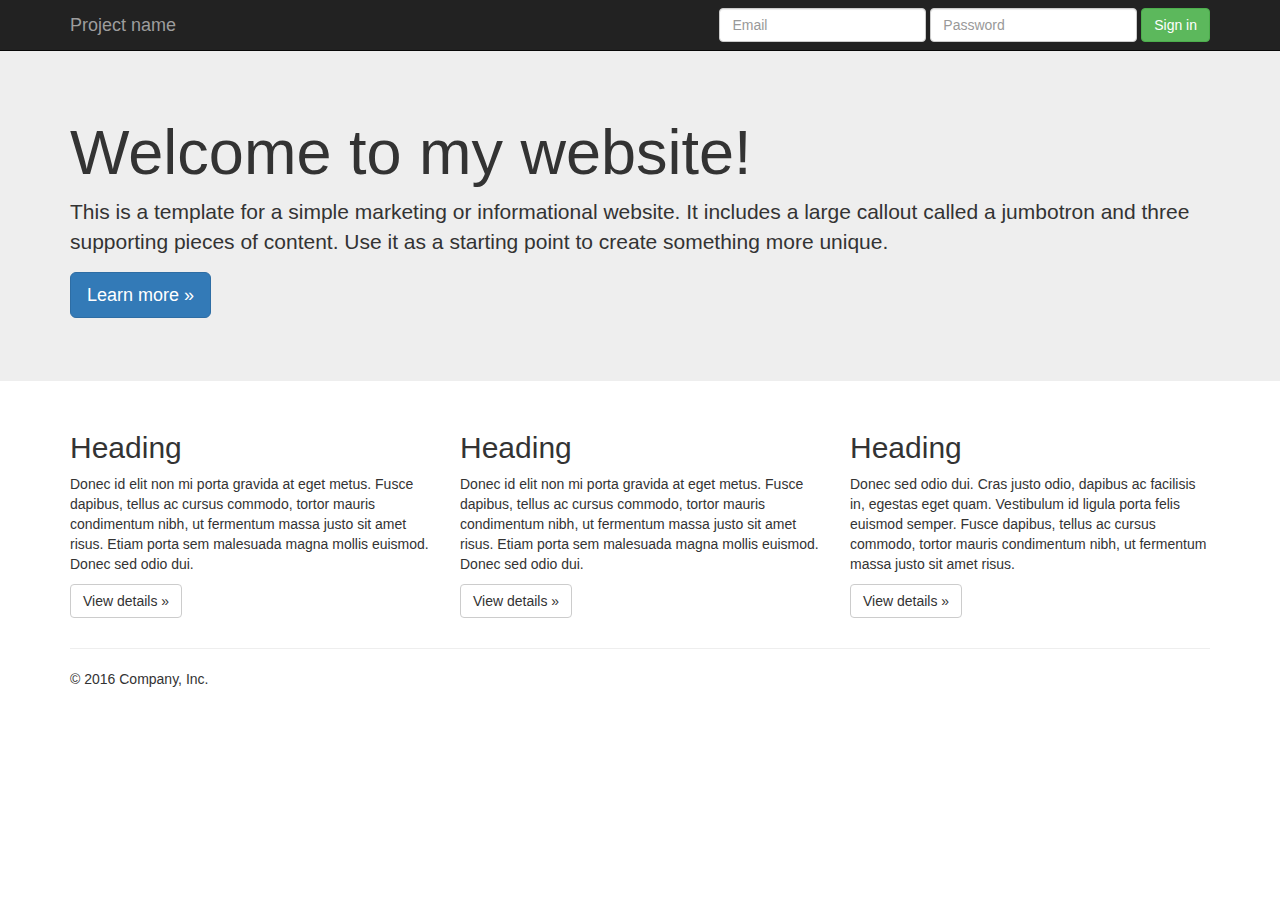
==== docs/examples/jumbotron/index.html @ 25f3e667 "recover tag ll" ====
﻿<!DOCTYPE html>
<html lang="en">
  <head>
    <meta charset="utf-8">
    <meta http-equiv="X-UA-Compatible" content="IE=edge">
    <meta name="viewport" content="width=device-width, initial-scale=1">
    <!-- The above 3 meta tags *must* come first in the head; any other head content must come *after* these tags -->
    <meta name="description" content="">
    <meta name="author" content="">
    <link rel="icon" href="../../favicon.ico">

    <title>This is my personal website</title>

    <!-- Bootstrap core CSS -->
    <link href="../../dist/css/bootstrap.min.css" rel="stylesheet">

    <!-- IE10 viewport hack for Surface/desktop Windows 8 bug -->
    <link href="../../assets/css/ie10-viewport-bug-workaround.css" rel="stylesheet">

    <!-- Custom styles for this template -->
    <link href="jumbotron.css" rel="stylesheet">

    <!-- Just for debugging purposes. Don't actually copy these 2 lines! -->
    <!--[if lt IE 9]><script src="../../assets/js/ie8-responsive-file-warning.js"></script><![endif]-->
    <script src="../../assets/js/ie-emulation-modes-warning.js"></script>

    <!-- HTML5 shim and Respond.js for IE8 support of HTML5 elements and media queries -->
    <!--[if lt IE 9]>
      <script src="https://oss.maxcdn.com/html5shiv/3.7.3/html5shiv.min.js"></script>
      <script src="https://oss.maxcdn.com/respond/1.4.2/respond.min.js"></script>
    <![endif]-->
  </head>

  <body>

    <nav class="navbar navbar-inverse navbar-fixed-top">
      <div class="container">
        <div class="navbar-header">
          <button type="button" class="navbar-toggle collapsed" data-toggle="collapse" data-target="#navbar" aria-expanded="false" aria-controls="navbar">
            <span class="sr-only">Toggle navigation</span>
            <span class="icon-bar"></span>
            <span class="icon-bar"></span>
            <span class="icon-bar"></span>
          </button>
          <a class="navbar-brand" href="#">Project name</a>
        </div>
        <div id="navbar" class="navbar-collapse collapse">
          <form class="navbar-form navbar-right">
            <div class="form-group">
              <input type="text" placeholder="Email" class="form-control">
            </div>
            <div class="form-group">
              <input type="password" placeholder="Password" class="form-control">
            </div>
            <button type="submit" class="btn btn-success">Sign in</button>
          </form>
        </div><!--/.navbar-collapse -->
      </div>
    </nav>

    <!-- Main jumbotron for a primary marketing message or call to action -->
    <div class="jumbotron">
      <div class="container">
        <h1>Welcome to my website!</h1>
        <p>This is a template for a simple marketing or informational website. It includes a large callout called a jumbotron and three supporting pieces of content. Use it as a starting point to create something more unique.</p>
        <p><a class="btn btn-primary btn-lg" href="#" role="button">Learn more &raquo;</a></p>
      </div>
    </div>

    <div class="container">
      <!-- Example row of columns -->
      <div class="row">
        <div class="col-md-4">
          <h2>Heading</h2>
          <p>Donec id elit non mi porta gravida at eget metus. Fusce dapibus, tellus ac cursus commodo, tortor mauris condimentum nibh, ut fermentum massa justo sit amet risus. Etiam porta sem malesuada magna mollis euismod. Donec sed odio dui. </p>
          <p><a class="btn btn-default" href="#" role="button">View details &raquo;</a></p>
        </div>
        <div class="col-md-4">
          <h2>Heading</h2>
          <p>Donec id elit non mi porta gravida at eget metus. Fusce dapibus, tellus ac cursus commodo, tortor mauris condimentum nibh, ut fermentum massa justo sit amet risus. Etiam porta sem malesuada magna mollis euismod. Donec sed odio dui. </p>
          <p><a class="btn btn-default" href="#" role="button">View details &raquo;</a></p>
       </div>
        <div class="col-md-4">
          <h2>Heading</h2>
          <p>Donec sed odio dui. Cras justo odio, dapibus ac facilisis in, egestas eget quam. Vestibulum id ligula porta felis euismod semper. Fusce dapibus, tellus ac cursus commodo, tortor mauris condimentum nibh, ut fermentum massa justo sit amet risus.</p>
          <p><a class="btn btn-default" href="#" role="button">View details &raquo;</a></p>
        </div>
      </div>

      <hr>

      <footer>
        <p>&copy; 2016 Company, Inc.</p>
      </footer>
    </div> <!-- /container -->


    <!-- Bootstrap core JavaScript
    ================================================== -->
    <!-- Placed at the end of the document so the pages load faster -->
    <script src="https://ajax.googleapis.com/ajax/libs/jquery/1.12.4/jquery.min.js"></script>
    <script>window.jQuery || document.write('<script src="../../assets/js/vendor/jquery.min.js"><\/script>')</script>
    <script src="../../dist/js/bootstrap.min.js"></script>
    <!-- IE10 viewport hack for Surface/desktop Windows 8 bug -->
    <script src="../../assets/js/ie10-viewport-bug-workaround.js"></script>
  </body>
</html>
---- docs/assets/css/ie10-viewport-bug-workaround.css ----
/*!
 * IE10 viewport hack for Surface/desktop Windows 8 bug
 * Copyright 2014-2015 Twitter, Inc.
 * Licensed under MIT (https://github.com/twbs/bootstrap/blob/master/LICENSE)
 */

/*
 * See the Getting Started docs for more information:
 * http://getbootstrap.com/getting-started/#support-ie10-width
 */
@-ms-viewport     { width: device-width; }
@-o-viewport      { width: device-width; }
@viewport         { width: device-width; }
---- docs/examples/jumbotron/jumbotron.css ----
/* Move down content because we have a fixed navbar that is 50px tall */
body {
  padding-top: 50px;
  padding-bottom: 20px;
}
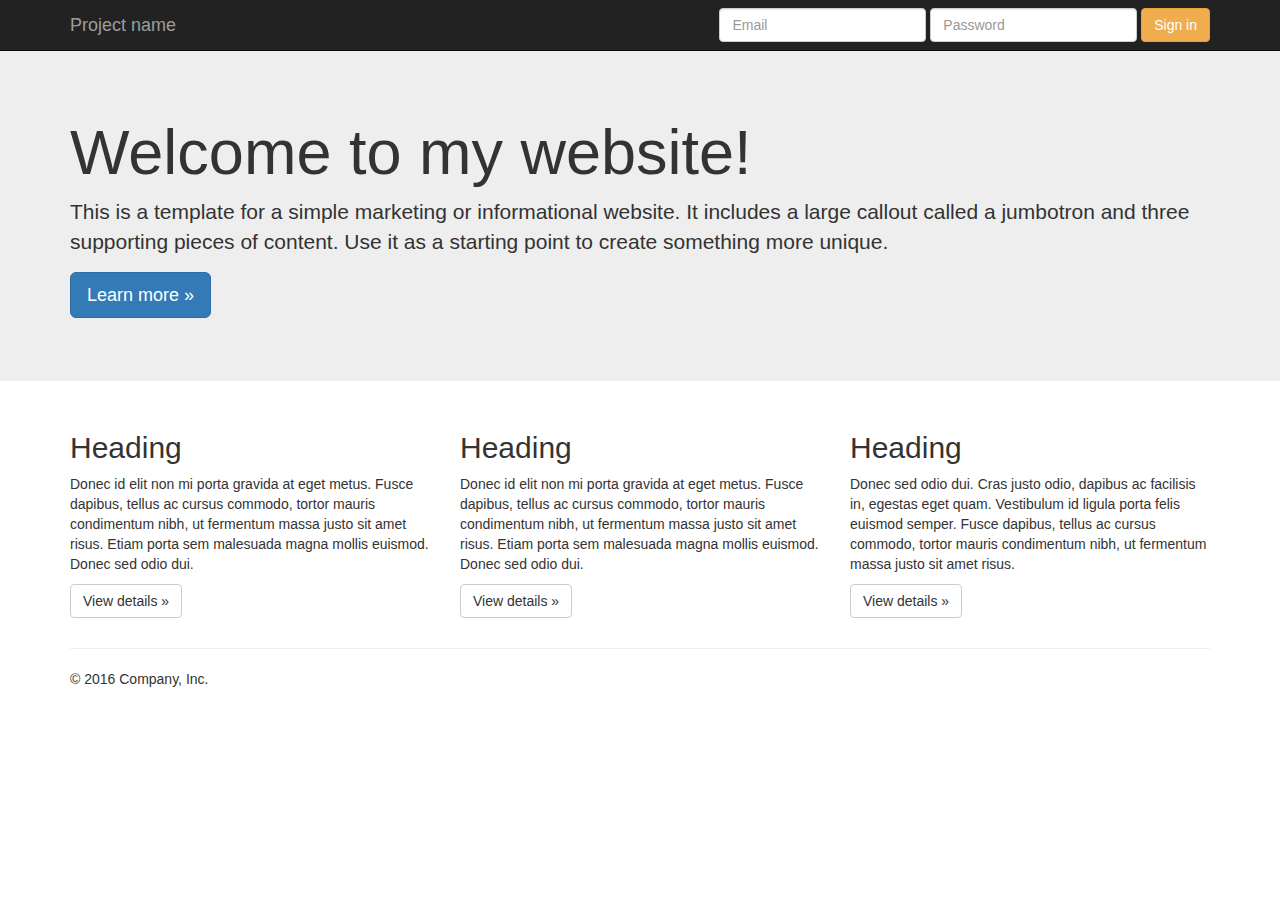
==== commit c2f4671f: "changed signin button to yelow" ====
--- a/docs/examples/jumbotron/index.html
+++ b/docs/examples/jumbotron/index.html
@@ -52,7 +52,7 @@
             <div class="form-group">
               <input type="password" placeholder="Password" class="form-control">
             </div>
-            <button type="submit" class="btn btn-success">Sign in</button>
+            <button type="submit" class="btn btn-warning">Sign in</button>
           </form>
         </div><!--/.navbar-collapse -->
       </div>
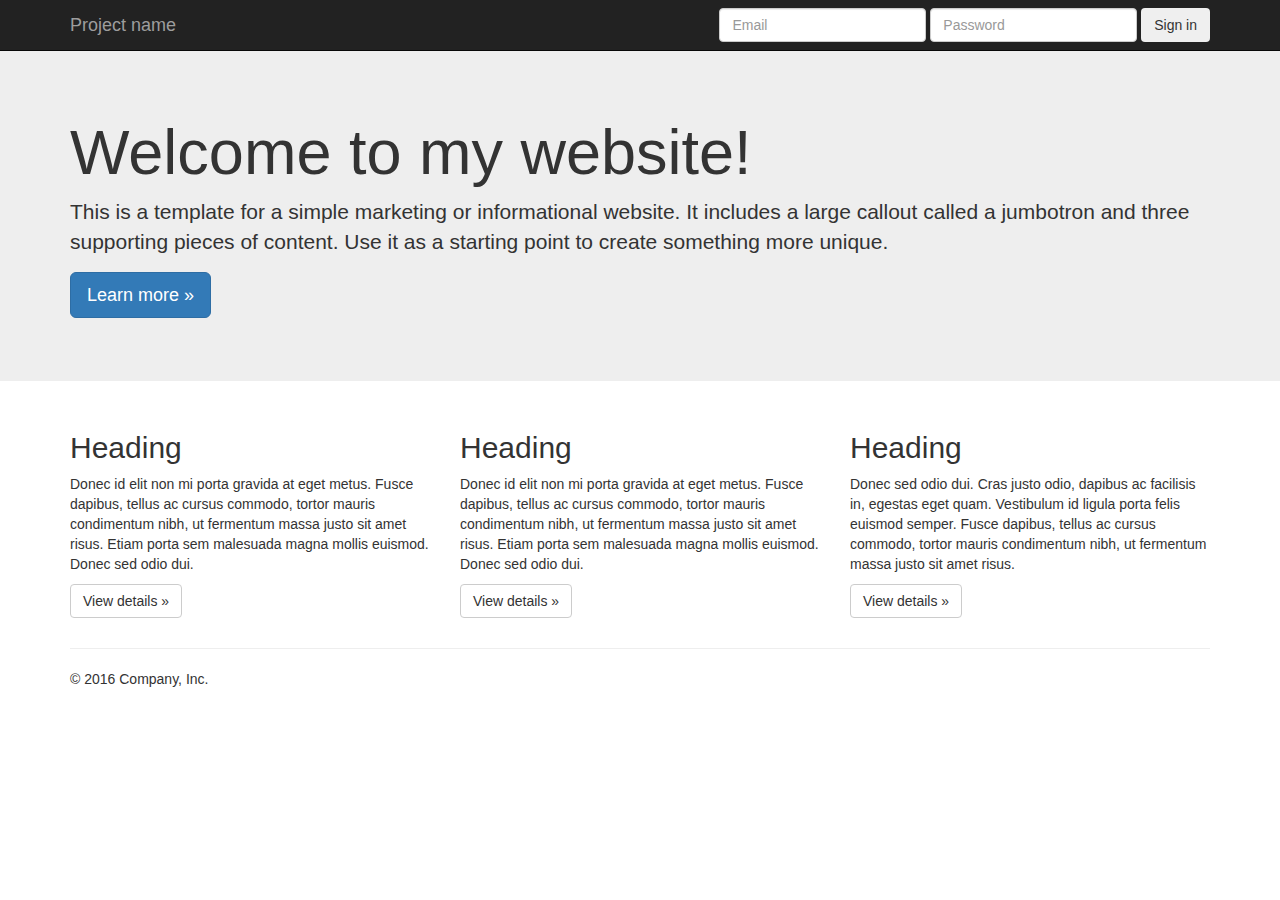
==== commit 0d701097: "changed signin button to grey" ====
--- a/docs/examples/jumbotron/index.html
+++ b/docs/examples/jumbotron/index.html
@@ -52,7 +52,7 @@
             <div class="form-group">
               <input type="password" placeholder="Password" class="form-control">
             </div>
-            <button type="submit" class="btn btn-warning">Sign in</button>
+            <button type="submit" class="btn btn-succes">Sign in</button>
           </form>
         </div><!--/.navbar-collapse -->
       </div>
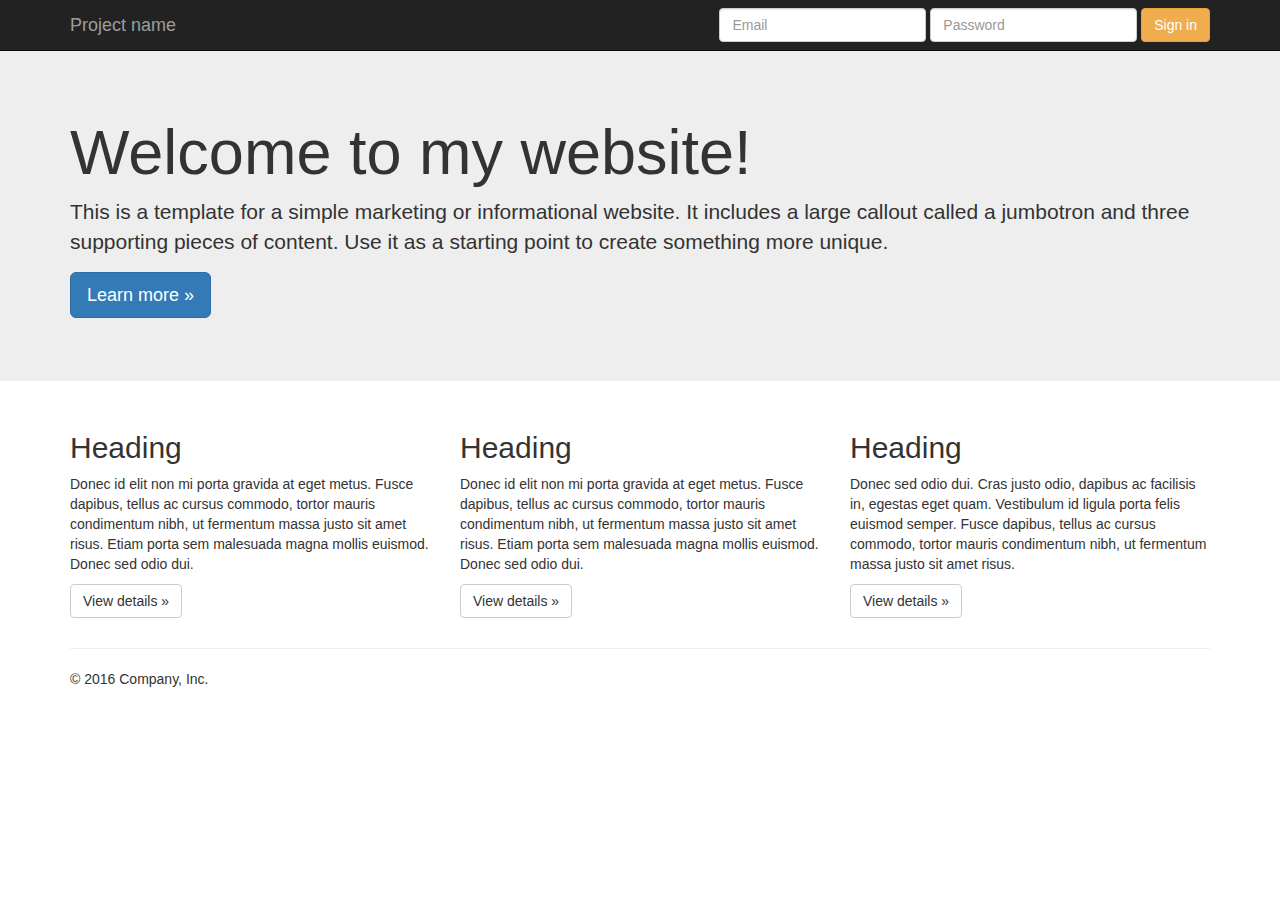
==== commit 86f41f76: "changed sign button to yellow" ====
--- a/docs/examples/jumbotron/index.html
+++ b/docs/examples/jumbotron/index.html
@@ -52,7 +52,7 @@
             <div class="form-group">
               <input type="password" placeholder="Password" class="form-control">
             </div>
-            <button type="submit" class="btn btn-succes">Sign in</button>
+            <button type="submit" class="btn btn-warning">Sign in</button>
           </form>
         </div><!--/.navbar-collapse -->
       </div>
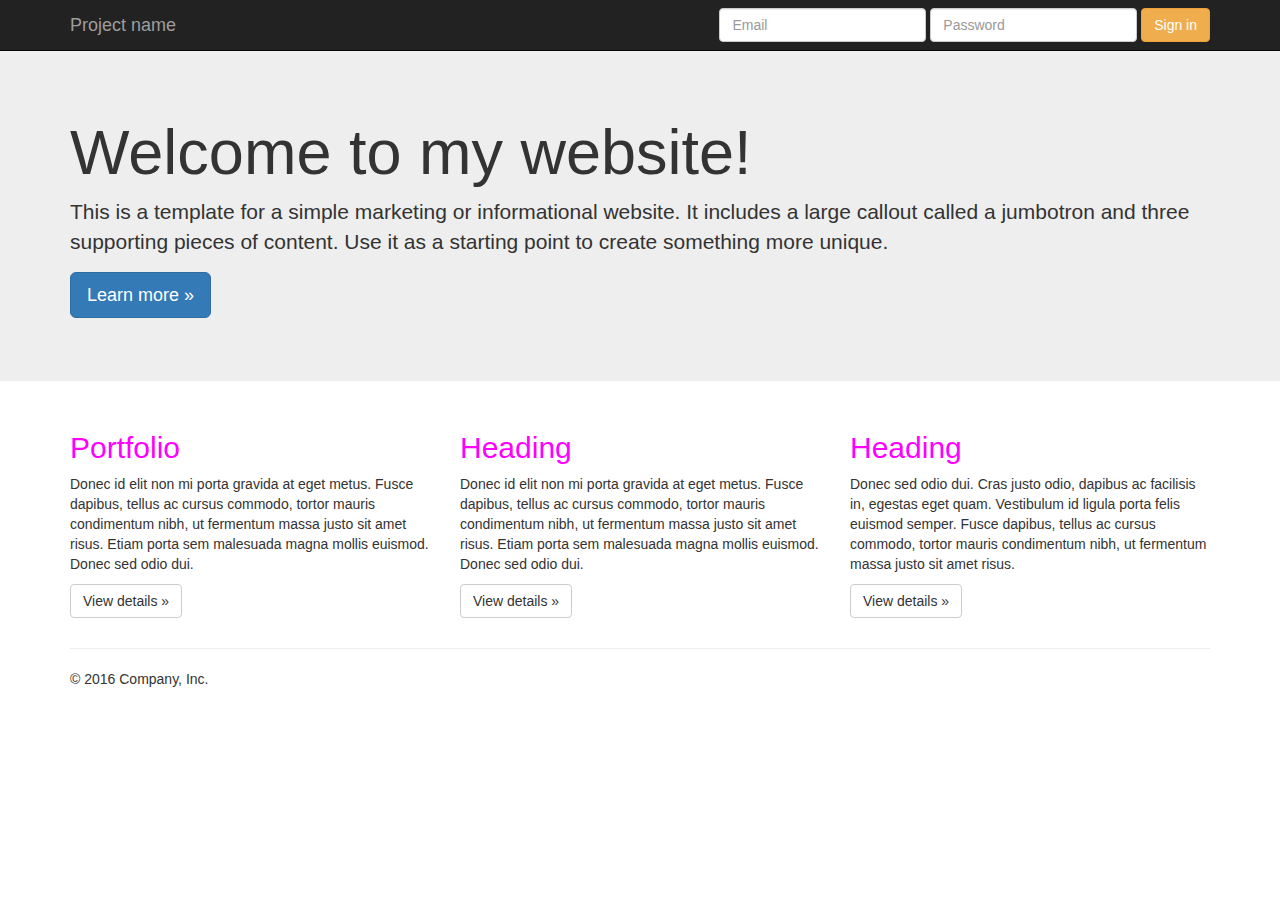
==== commit bcd8a8e1: "added Portfolio headnig" ====
--- a/docs/examples/jumbotron/index.html
+++ b/docs/examples/jumbotron/index.html
@@ -71,7 +71,7 @@
       <!-- Example row of columns -->
       <div class="row">
         <div class="col-md-4">
-          <h2>Heading</h2>
+          <h2>Portfolio</h2>
           <p>Donec id elit non mi porta gravida at eget metus. Fusce dapibus, tellus ac cursus commodo, tortor mauris condimentum nibh, ut fermentum massa justo sit amet risus. Etiam porta sem malesuada magna mollis euismod. Donec sed odio dui. </p>
           <p><a class="btn btn-default" href="#" role="button">View details &raquo;</a></p>
         </div>
--- a/docs/examples/jumbotron/jumbotron.css
+++ b/docs/examples/jumbotron/jumbotron.css
@@ -3,3 +3,6 @@
   padding-top: 50px;
   padding-bottom: 20px;
 }
+h2 {
+    color: magenta;
+}
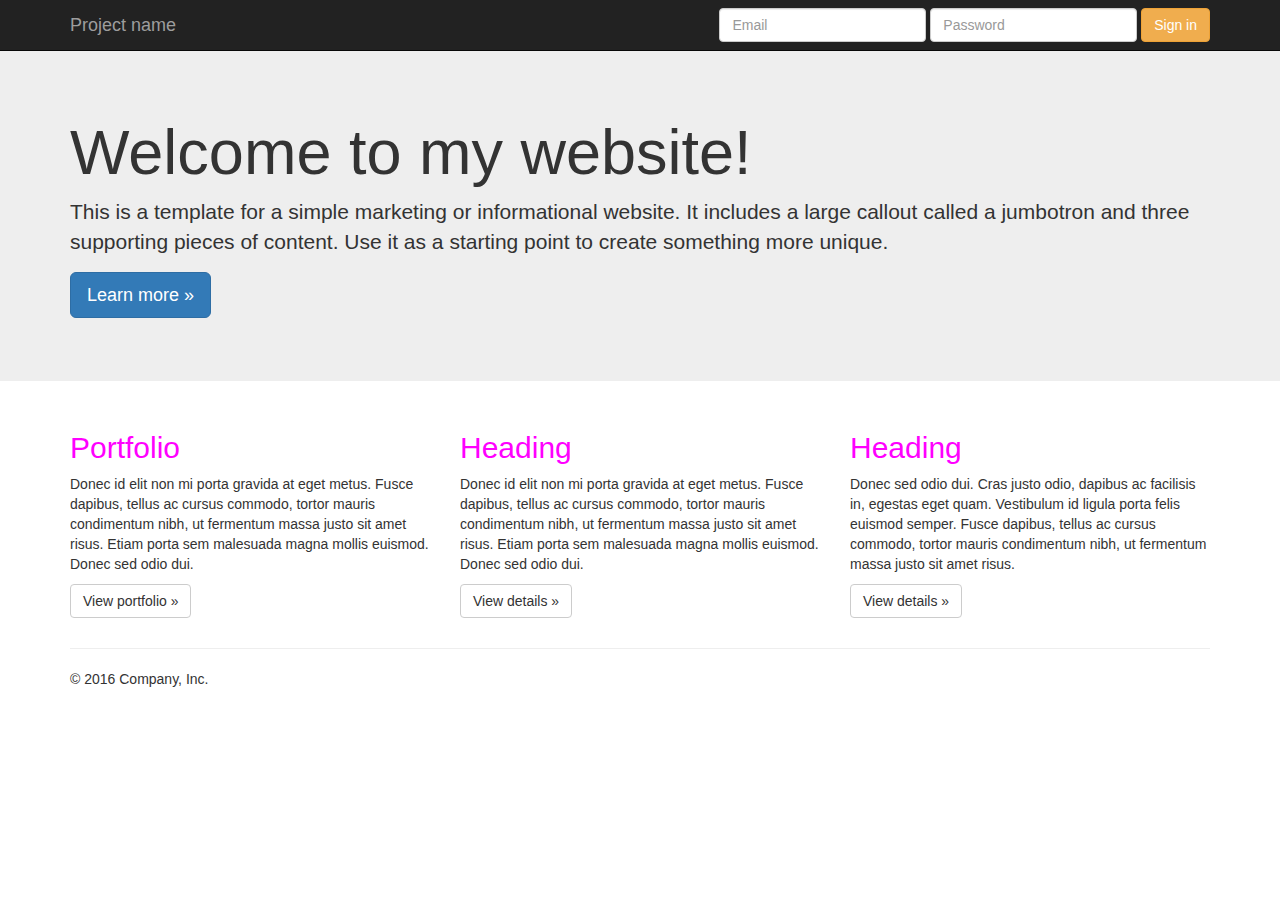
==== commit 2180871b: "modified text on button to indicate navifation to Portfolio page" ====
--- a/docs/examples/jumbotron/index.html
+++ b/docs/examples/jumbotron/index.html
@@ -73,7 +73,7 @@
         <div class="col-md-4">
           <h2>Portfolio</h2>
           <p>Donec id elit non mi porta gravida at eget metus. Fusce dapibus, tellus ac cursus commodo, tortor mauris condimentum nibh, ut fermentum massa justo sit amet risus. Etiam porta sem malesuada magna mollis euismod. Donec sed odio dui. </p>
-          <p><a class="btn btn-default" href="#" role="button">View details &raquo;</a></p>
+          <p><a class="btn btn-default" href="#" role="button">View portfolio &raquo;</a></p>
         </div>
         <div class="col-md-4">
           <h2>Heading</h2>
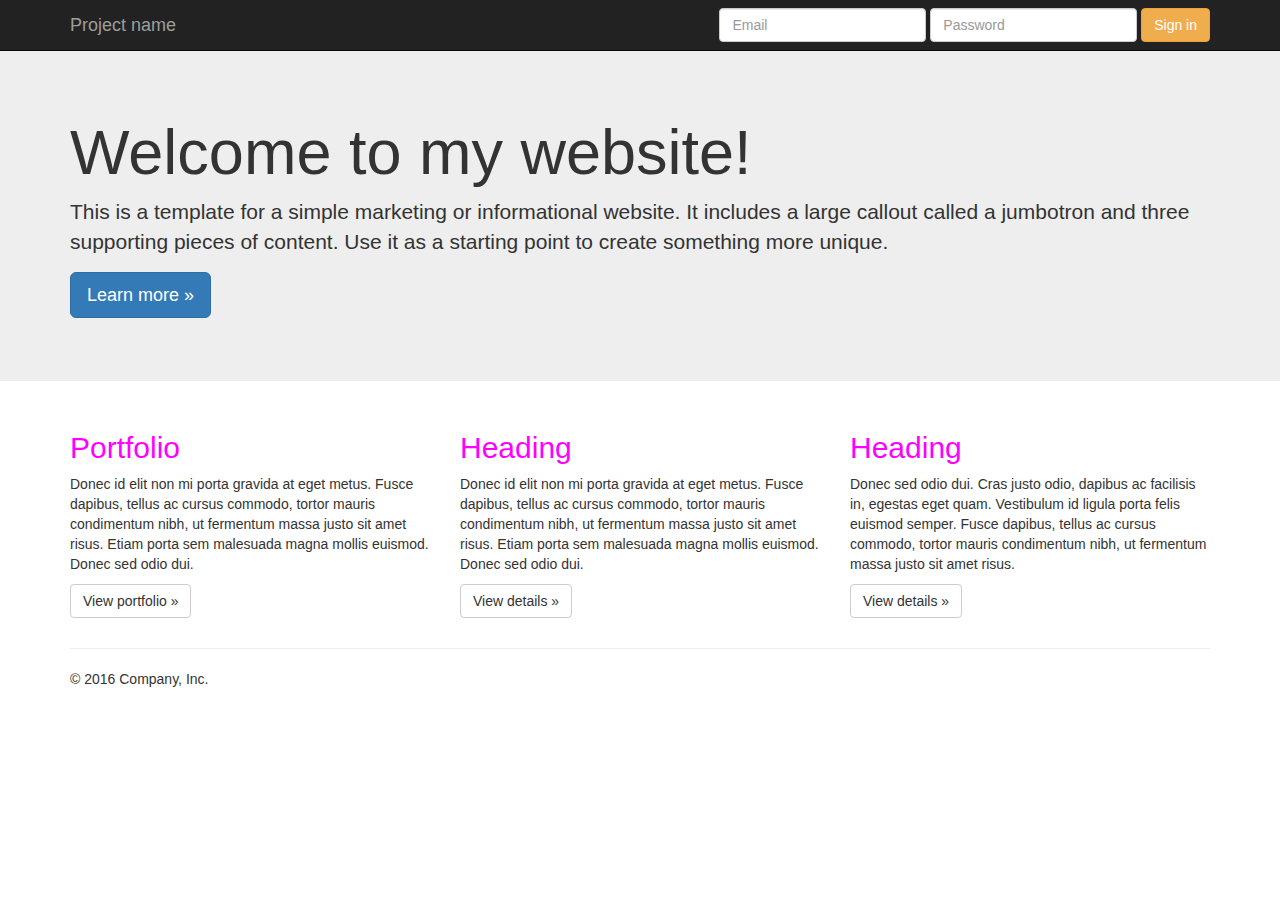
==== commit f37fa240: "portfolio button lonks to portfolio page" ====
--- a/docs/examples/jumbotron/index.html
+++ b/docs/examples/jumbotron/index.html
@@ -73,7 +73,7 @@
         <div class="col-md-4">
           <h2>Portfolio</h2>
           <p>Donec id elit non mi porta gravida at eget metus. Fusce dapibus, tellus ac cursus commodo, tortor mauris condimentum nibh, ut fermentum massa justo sit amet risus. Etiam porta sem malesuada magna mollis euismod. Donec sed odio dui. </p>
-          <p><a class="btn btn-default" href="#" role="button">View portfolio &raquo;</a></p>
+          <p><a class="btn btn-default" href="portfolio.hrml" role="button">View portfolio &raquo;</a></p>
         </div>
         <div class="col-md-4">
           <h2>Heading</h2>
